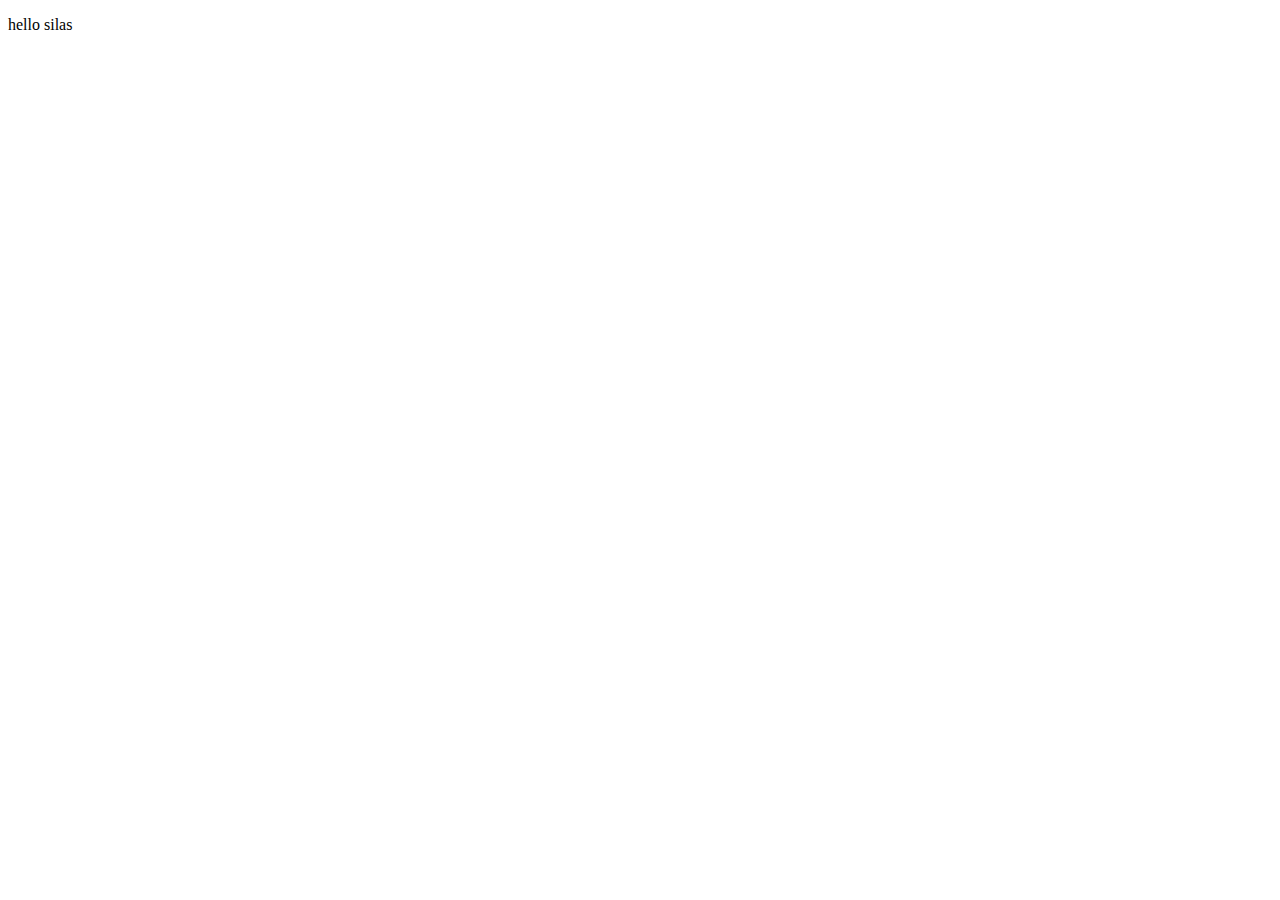
==== index.html @ 4b75d09b "First Commit" ====
<!DOCTYPE html>
<html lang="en">
<head>
    <meta charset="UTF-8">
    <meta name="viewport" content="width=device-width, initial-scale=1.0">
    <title>Document</title>
</head>
<body>
    
    <p>
        hello silas
    </p>

</body>
</html>
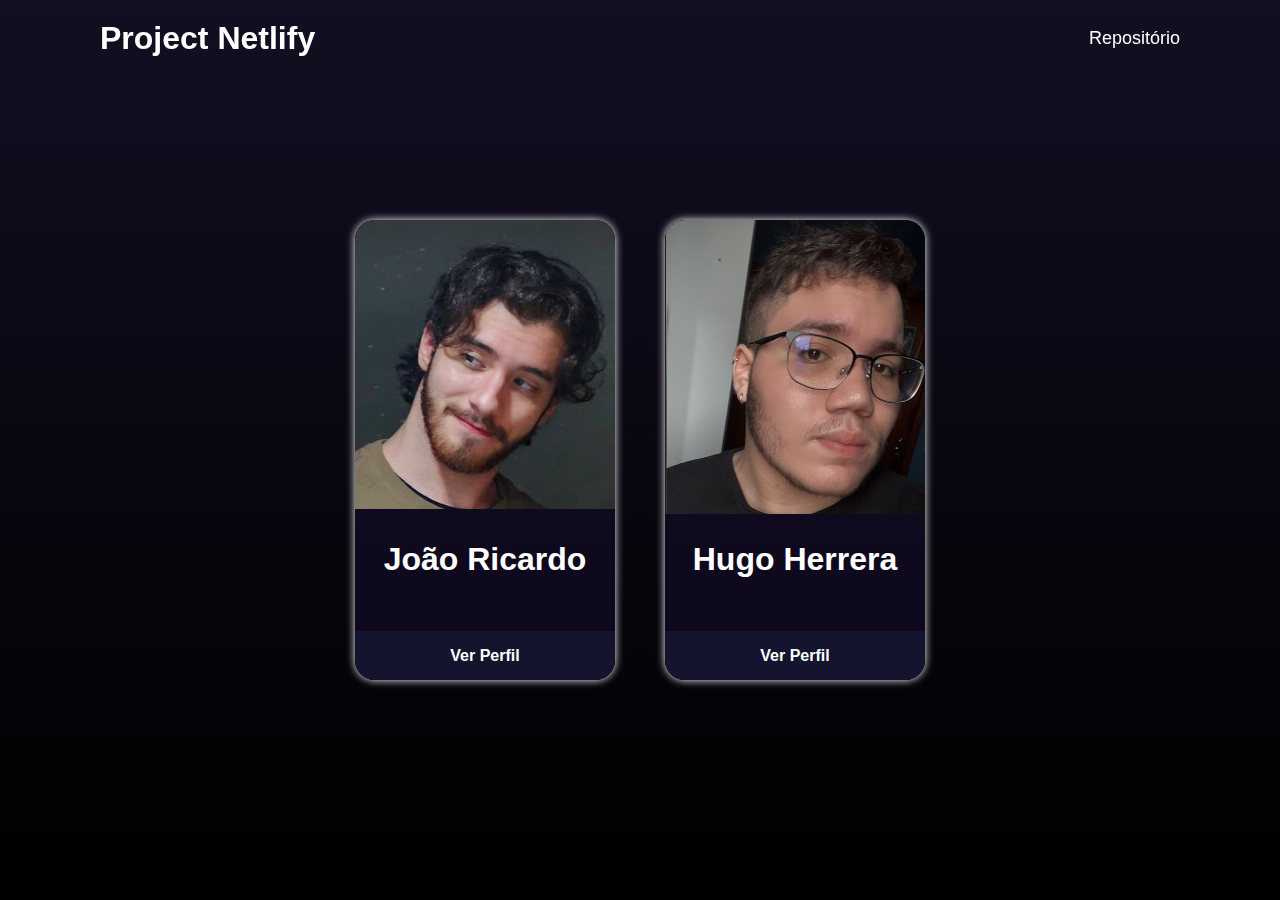
==== commit 717a265b: "Atualização" ====
--- a/index.html
+++ b/index.html
@@ -1,15 +1,48 @@
 <!DOCTYPE html>
-<html lang="en">
+<html lang="pt-br">
 <head>
     <meta charset="UTF-8">
     <meta name="viewport" content="width=device-width, initial-scale=1.0">
+    <link rel="stylesheet" href="style.css">
     <title>Document</title>
 </head>
 <body>
     
-    <p>
-        hello silas
-    </p>
+    <header class="header">
+        <a href="#" class="logo">Project Netlify</a>
+    
+        <nav class="navbar">
+            <a href="#">Repositório</a>
+        </nav>
+    </header>
+
+    <div class="container">
+        <div class="card card1">
+            <div class="card-header">
+                <img src="Ricas.png" alt="">
+            </div>
+            <div class="card-body">
+                <h3 class="card-titulo">João Ricardo</h3>
+            </div>
+
+            <div class="card-footer">
+                <a href="ricardo.html">Ver Perfil</a>
+            </div>
+        </div>
+        <div class="card card1">
+            <div class="card-header">
+                <img src="Hugo.png" alt="">
+            </div>
+            <div class="card-body">
+                <h3 class="card-titulo">Hugo Herrera</h3>
+            </div>
+
+            <div class="card-footer">
+                <a href="hugo.html">Ver Perfil</a>
+            </div>
+        </div>
+    </div>
+    
 
 </body>
 </html>--- a/style.css
+++ b/style.css
@@ -0,0 +1,183 @@
+@import url(https://fonts.googleapis.com/css2?
+family=Poppins:wght@300;400;500;600;700;800;900&
+display=swap);
+
+* {
+    margin: 0;
+    padding: 0;
+    box-sizing: border-box;
+    font-family: "Poppins", sans-serif;
+}
+
+body {
+    display: flex;
+    flex-direction: column;
+    justify-content: center;
+    min-height: 100vh;
+    background: linear-gradient(rgb(18,15, 34),black);
+    background-size: cover;
+    background-position: center;
+    text-align: center;
+}
+
+.header {
+    position: fixed;
+    top: 0;
+    left: 0;
+    padding: 20px 100px;
+    width: 100%;
+    background-color: transparent;
+    display: flex;
+    justify-content: space-between;
+    align-items: center;
+    z-index: 100;
+}
+
+.logo {
+    font-size: 32px;
+    color: white;
+    text-decoration: none;
+    font-weight: 700;
+    transition: 0.3s;
+}
+
+.logo:hover {
+    transform: scale3d(1.1, 1.1, 1);
+}
+
+.navbar a {
+    position: relative;
+    font-size: 18px;
+    color: #fff;
+    font-weight: 500;
+    text-decoration: none;
+    margin-left: 40px;
+}
+
+.navbar a::before {
+    content: '';
+    position: absolute;
+    top: 100%;
+    left: 0;
+    width: 0;
+    height: 2px;
+    background: #fff;
+    transition: .3s;
+}
+
+.navbar a:hover::before {
+    width: 100%;
+}
+
+.container {
+    width: 100%;
+    display: flex;
+    justify-content: center;
+    flex-wrap: wrap;
+}
+
+.card {
+    width: 260px;
+    height: 460px;
+    margin: 25px;
+    background: linear-gradient(rgb(18,15, 34),rgb(14, 7, 29));
+    border-radius: 20px;
+    overflow: hidden;
+    box-shadow: 0px 0px 8px #fff;
+    transition: 0.3s;
+}
+
+.card-header {
+    width: 100%;
+    height: 294px;
+    overflow: hidden;
+}
+
+.card-img {
+    min-width: 100%;
+    width: auto;
+    height: 100%;
+}
+
+.card-body {
+    height: 116px;
+    padding: 15px;
+    text-align: center;
+}
+
+.card-titulo {
+    color: #ffffff;
+    font-size: 32px;
+    margin: 12px;
+}
+
+.card-footer {
+    margin-top: 1px;
+    text-align: center;
+    background-color: rgb(20, 20, 46);
+}
+
+.card-footer a {
+    color: #fff;
+    display: block;
+    padding: 16px;
+    text-decoration: none;
+    font-weight: 600;
+}
+
+.card:hover {
+    transform: scale3d(1.1, 1.1, 1);
+}
+
+.projetos{
+    margin-top: 90px;
+    font-size: 70px;
+    color: #fff;
+}
+
+hr {
+    margin-top: 50px;
+    margin-bottom: 50px;
+}
+
+.nome {
+    margin-top: 140px;
+    margin-bottom: 70px;
+    font-size: 70px;
+    color: #fff;
+}
+
+.img-perfil{
+    margin-top: 35px;
+}
+
+.img-profile {
+    border-radius: 10px;
+}
+
+.card-perfil {
+    width: 450px;
+    height: 500px;
+    margin: 25px;
+    background: linear-gradient(rgb(18,15, 34),rgb(14, 7, 29));
+    border-radius: 20px;
+    overflow: hidden;
+    box-shadow: 0px 0px 8px #fff;
+    transition: 0.3s;
+    margin
+}
+
+.desc {
+    margin-top: 20px;
+    color: #fff;
+}
+
+.cesupa {
+    margin-top: 40px;
+    transition: 0.3s;
+}
+
+.cesupa:hover {
+    transform: scale3d(1.1, 1.1, 1);
+}
+
